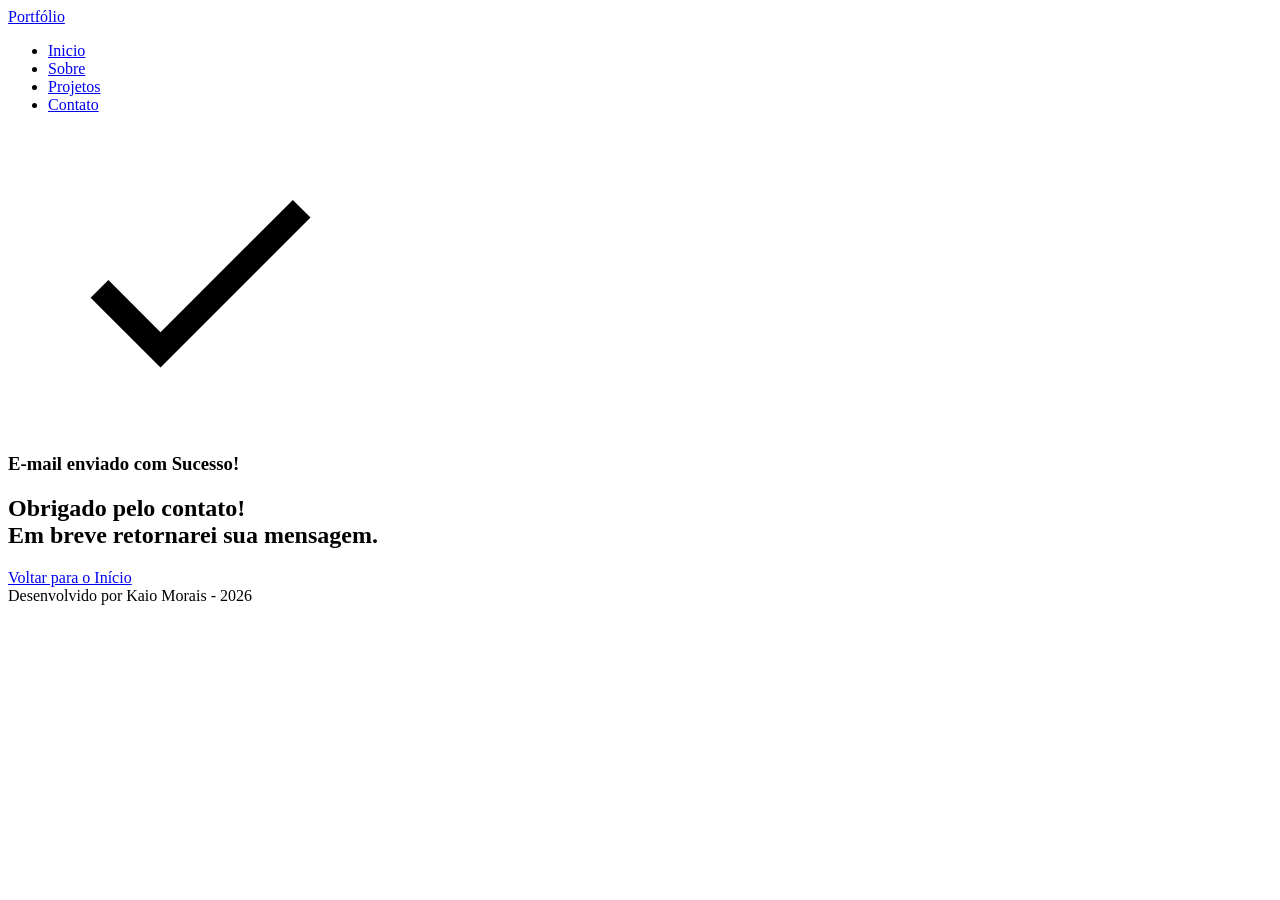
==== success.html @ d02b8936 "feat: criação do portfólio pessoal com HTML" ====
<!DOCTYPE html>
<html lang="pt-br">

<head>

    <meta charset="UTF-8">

    <meta name="viewport" content="width=device-width, initial-scale=1.0">

    <meta name="author" content="Generation Brasil">
    <meta name="description"
        content="Portfólio da Generation Brasil, desenvolvedor Full Stack especializado em criar experiências digitais incríveis. Conheça meus projetos e entre em contato.">
    <meta name="robots" content="index, follow">

    <link rel="icon" type="image/svg+xml" href="./assets/img/favicon.svg">

    <title>Portfólio Kaio Morais</title>

</head>

<body>

    <header class="menu-container">
        <div class="menu-content">
            <a href="index.html" id="titulo">Portfólio</a>

            <nav>
                <ul>
                    <li><a href="index.html#hero">Inicio</a></li>
                    <li><a href="index.html#about">Sobre</a></li>
                    <li><a href="index.html#projects">Projetos</a></li>
                    <li><a href="index.html#contact">Contato</a></li>
                </ul>
            </nav>
        </div>
    </header>

    <main>
        <section class="success-container">
            <article class="success-content">
                <figure class="success-icon">
                    <img src="./assets/img/success.svg" alt="Ilustração de Sucesso" class="float-animation" width="300">
                </figure>

                <h1>E-mail enviado com Sucesso!</h1>
                <h2>Obrigado pelo contato! <br> Em breve retornarei sua mensagem.</h2>

                <a class="botao" href="index.html">Voltar para o Início</a>
            </article>
        </section>
    </main>

    <footer>
        Desenvolvido por Kaio Morais - 2026
    </footer>

</body>

</html>
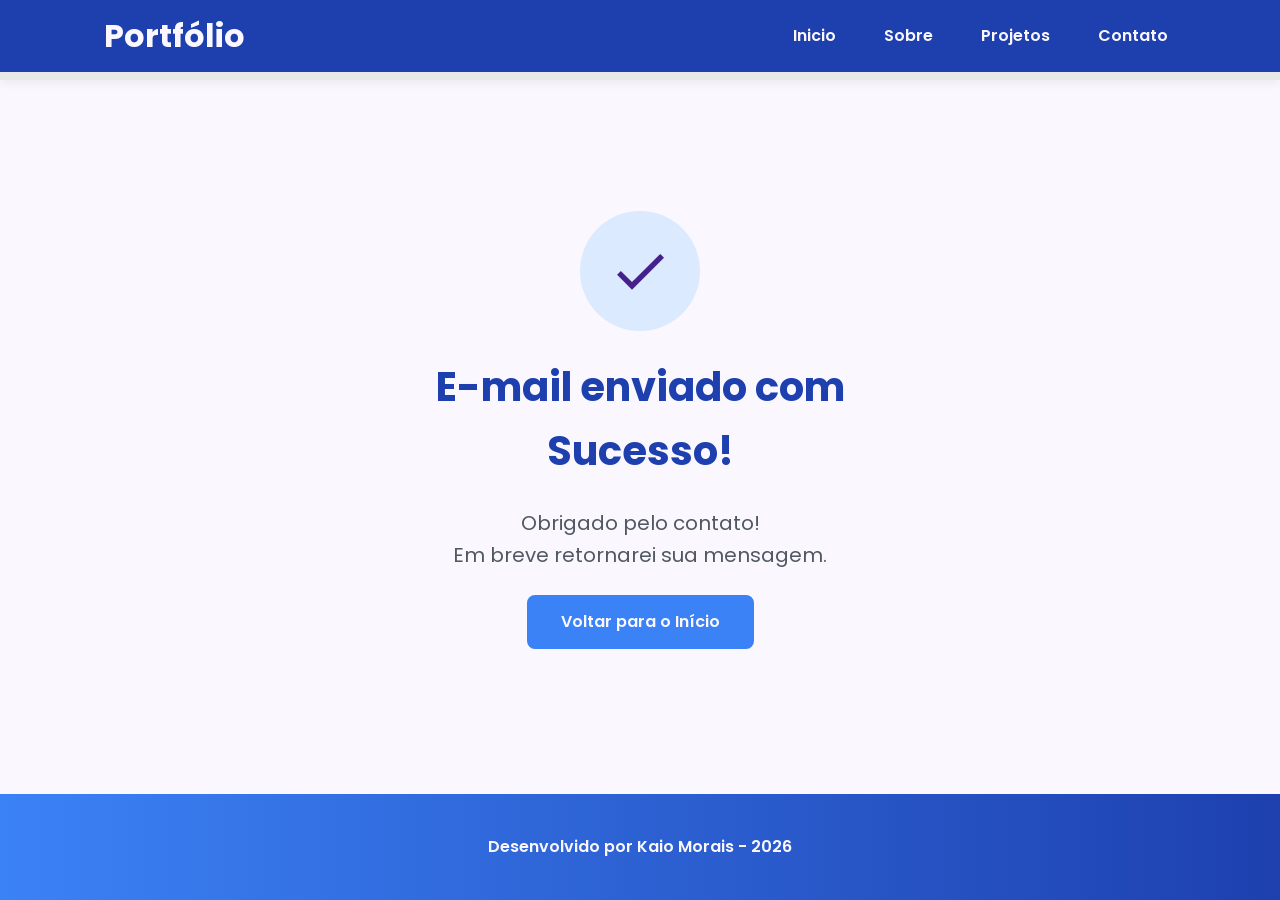
==== commit 1ea792bd: "feat: implementa layout com CSS e torna aplicação responsiva para diferentes telas" ====
--- a/success.html
+++ b/success.html
@@ -1,59 +1,71 @@
-<!DOCTYPE html>
+<!doctype html>
 <html lang="pt-br">
+  <head>
+    <link rel="preconnect" href="https://fonts.googleapis.com" />
+    <link rel="preconnect" href="https://fonts.gstatic.com" crossorigin />
 
-<head>
+    <link
+      href="https://fonts.googleapis.com/css2?family=Poppins&display=swap"
+      rel="stylesheet"
+    />
 
-    <meta charset="UTF-8">
+    <link rel="stylesheet" href="./assets/css/style.css">
 
-    <meta name="viewport" content="width=device-width, initial-scale=1.0">
+    <meta charset="UTF-8" />
 
-    <meta name="author" content="Generation Brasil">
-    <meta name="description"
-        content="Portfólio da Generation Brasil, desenvolvedor Full Stack especializado em criar experiências digitais incríveis. Conheça meus projetos e entre em contato.">
-    <meta name="robots" content="index, follow">
+    <meta name="viewport" content="width=device-width, initial-scale=1.0" />
 
-    <link rel="icon" type="image/svg+xml" href="./assets/img/favicon.svg">
+    <meta name="author" content="Generation Brasil" />
+    <meta
+      name="description"
+      content="Portfólio da Generation Brasil, desenvolvedor Full Stack especializado em criar experiências digitais incríveis. Conheça meus projetos e entre em contato."
+    />
+    <meta name="robots" content="index, follow" />
+
+    <link rel="icon" type="image/svg+xml" href="./assets/img/favicon.svg" />
 
     <title>Portfólio Kaio Morais</title>
+  </head>
 
-</head>
+  <body>
+    <header class="menu-container">
+      <div class="menu-content">
+        <a href="index.html" id="titulo">Portfólio</a>
 
-<body>
-
-    <header class="menu-container">
-        <div class="menu-content">
-            <a href="index.html" id="titulo">Portfólio</a>
-
-            <nav>
-                <ul>
-                    <li><a href="index.html#hero">Inicio</a></li>
-                    <li><a href="index.html#about">Sobre</a></li>
-                    <li><a href="index.html#projects">Projetos</a></li>
-                    <li><a href="index.html#contact">Contato</a></li>
-                </ul>
-            </nav>
-        </div>
+        <nav>
+          <ul class="menu-list">
+            <li><a href="index.html#hero">Inicio</a></li>
+            <li><a href="index.html#about">Sobre</a></li>
+            <li><a href="index.html#projects">Projetos</a></li>
+            <li><a href="index.html#contact">Contato</a></li>
+          </ul>
+        </nav>
+      </div>
     </header>
 
     <main>
-        <section class="success-container">
-            <article class="success-content">
-                <figure class="success-icon">
-                    <img src="./assets/img/success.svg" alt="Ilustração de Sucesso" class="float-animation" width="300">
-                </figure>
+      <section class="success-container">
+        <article class="success-content">
+          <figure class="success-icon">
+            <img
+              src="./assets/img/success.svg"
+              alt="Ilustração de Sucesso"
+              class="float-animation"
+              width="300"
+            />
+          </figure>
 
-                <h1>E-mail enviado com Sucesso!</h1>
-                <h2>Obrigado pelo contato! <br> Em breve retornarei sua mensagem.</h2>
+          <h1>E-mail enviado com Sucesso!</h1>
+          <h2>
+            Obrigado pelo contato! <br />
+            Em breve retornarei sua mensagem.
+          </h2>
 
-                <a class="botao" href="index.html">Voltar para o Início</a>
-            </article>
-        </section>
+          <a class="botao" href="index.html">Voltar para o Início</a>
+        </article>
+      </section>
     </main>
 
-    <footer>
-        Desenvolvido por Kaio Morais - 2026
-    </footer>
-
-</body>
-
-</html>+    <footer>Desenvolvido por Kaio Morais - 2026</footer>
+  </body>
+</html>
--- a/assets/css/style.css
+++ b/assets/css/style.css
@@ -0,0 +1,793 @@
+* {
+    margin: 0;
+    padding: 0;
+    box-sizing: border-box;
+    font-family: 'Poppins', sans-serif;
+    font-weight: 400;
+    text-decoration: none;
+    outline: none;
+}
+
+:root {
+  /* Paleta de Cores - Blue */
+  --blue-50:  #eff6ff;
+  --blue-100: #dbeafe;
+  --blue-200: #bfdbfe;
+  --blue-300: #93c5fd;
+  --blue-400: #60a5fa;
+  --blue-500: #3b82f6;
+  --blue-600: #2563eb;
+  --blue-700: #1d4ed8;
+  --blue-800: #1e40af;
+  --blue-900: #1e3a8a;
+
+  /* Cores Neutras */
+  --gray-200: #e8e8e8;
+  --gray-400: #505861;
+  --black: #171717;
+  --white: #faf7ff;
+
+  /* Cores de Estado */
+  --error: #e63946;
+
+  /* Sombras */
+  --shadow-sm: 0 0.25rem 0.5rem rgba(0, 0, 0, 0.05);
+  --shadow-md: 0 0.25rem 0.75rem rgba(107, 54, 200, 0.3);
+  --shadow-lg: 0 0.5rem 1.5rem rgba(107, 54, 200, 0.2);
+
+  /* Espaçamentos */
+  --spacing-xs: 0.5rem;
+  --spacing-sm: 1rem;
+  --spacing-md: 1.5rem;
+  --spacing-lg: 2rem;
+  --spacing-xl: 3rem;
+  --spacing-2x1: 4rem;
+
+  /* Tamanhos de Fonte */
+  --text-sm: 0.75rem;
+  --text-base: 1rem;
+  --text-lg: 1.25rem;
+  --text-xl: 1.5rem;
+  --text-2x1: 2rem;
+  --text-3x1: 2.5rem;
+
+  /* Border Radius */
+  --radius-sm: 0.25rem;
+  --radius-md: 0.5rem;
+  --radius-lg: 1rem;
+  --radius-xl: 2rem;
+  --radius-full: 50%;
+
+  /* Animação Padrão */
+  --transition-default: all 0.3s ease;
+}
+
+html {
+    scroll-behavior: smooth;
+}
+
+body {
+    display: flex;
+    flex-direction: column;
+    min-height: 100vh;
+    background-color: var(--white);
+    line-height: 1.6;
+    color: var(--black);
+}
+
+main {
+    flex: 1;
+}
+
+.section-container {
+    max-width: 70rem;
+    margin: 0 auto;
+    padding: var(--spacing-xl) var(--spacing-md);
+    scroll-margin-top: 6rem; 
+}
+
+.buttons-container {
+    display: flex;
+    gap: var(--spacing-sm);
+}
+
+.botao, .botao_outline {
+    display: inline-block;
+    padding: 0.75rem 2rem;
+    border: 0.15rem solid transparent;
+    border-radius: var(--radius-md);
+    font-size: var(--text-base);
+    font-weight: 600;
+    text-align: center;
+    cursor: pointer;
+    transition: var(--transition-default);
+}
+
+/* Botão preenchido (primário) */
+.botao {
+    border-color: var(--blue-500);
+    background-color: var(--blue-500);
+    color: var(--white);
+}
+
+.botao:hover {
+    border-color: var(--blue-800);
+    background-color: var(--blue-800);
+    box-shadow: var(--shadow-md);
+    transform: translateY(-0.25rem);
+}
+
+/* Botão outline (secundário) */
+.botao-outline {
+    display: flex;
+    align-items: center;
+    border-color: var(--blue-500);
+    background-color: transparent;
+    color: var(--blue-500);
+    border: 2px solid var(--blue-500);
+    border-radius: 0.50rem;
+}
+
+.botao-outline:hover {
+    border-color: var(--blue-500);
+    background-color: var(--blue-500);
+    color: var(--white);
+    transform: translateY(-0.25rem);
+}
+
+/* Modificador para botões pequenos */
+.botao.botao-sm, .botao-outline.botao-sm {
+    min-width: 6rem;
+    padding: 0.25rem var(--spacing-sm);
+    border-width: 0.125rem;
+    border-radius: 0.25rem;
+    font-size: var(--text-sm);
+}
+
+header {
+    position: sticky;
+    top: 0;
+    z-index: 1000;
+    width: 100%;
+    height: 5rem;
+    border-bottom: var(--spacing-xs) solid var(--gray-200);
+    background-color: var(--blue-800);
+    box-shadow: var(--shadow-sm);
+}
+
+header a {
+    font-weight: 600;
+    color: var(--white);
+    transition: color 0.3s ease;
+}
+
+header a:hover {
+    color: var(--blue-100);
+}
+
+#titulo {
+    font-size: var(--text-2x1);
+    font-weight: 700;
+}
+
+.menu-content {
+    display: flex;
+    justify-content: space-between;
+    align-items: center;
+    max-width: 70rem;
+    height: 100%;
+    margin: 0 auto;
+    padding: 0 var(--spacing-md);
+}
+
+.menu-list {
+    display: flex;
+    gap: var(--spacing-lg);
+    list-style: none;
+}
+
+.menu-list a {
+    padding: var(--spacing-xs);
+}
+
+.hero-container {
+    display: flex;
+    align-items: center;
+    gap: var(--spacing-2x1);
+    min-height: calc(100vh - 5rem);
+}
+
+.hero-content {
+    display: flex;
+    flex: 1;
+    flex-direction: column;
+    gap: var(--spacing-md);
+}
+
+.hero-content span {
+    font-size: var(--text-xl);
+    font-weight: 700;
+}
+
+.hero-content h1 {
+    font-size: var(--text-3x1);
+    font-weight: 700;
+}
+
+.hero-content p, .about-content p, .cantact-info p {
+    font-size: var(--text-lg);
+    color: var(--gray-400);
+}
+
+.hero-image {
+    display: flex;
+    flex: 1;
+    justify-content: center;
+}
+
+.hero-image img {
+    width: 100%;
+    max-width: 100%;
+    border-radius: var(--radius-xl)
+}
+
+/* Animação Flutante */
+@keyframes float {
+    0%,
+    100% {
+        transform: translateY(0);
+    }
+
+    50% {
+        transform: translateY(-1.25rem);
+    }
+}
+
+.float-animation {
+    animation: float 3s ease-in-out infinite;
+}
+
+.about-container {
+    display: flex;
+    align-items: center;
+    gap: var(--spacing-2x1);
+    margin: var(--spacing-2x1) auto;
+    border-radius: var(--radius-lg);
+    background-color: var(--gray-200); 
+}
+
+.about-image {
+    flex: 0 0 17.5rem;
+}
+
+.about-image img {
+    width: 100%;
+    border: 0.35rem solid var(--blue-500);
+    border-radius: var(--radius-full);
+    box-shadow: var(--shadow-lg);
+}
+
+.about-content h2, .projects-container h2, .contact-info h2 {
+    margin-bottom: var(--spacing-md);
+    font-size: var(--text-3x1);
+    font-weight: 700;
+    color: var(--blue-800);
+}
+
+.about-content p {
+    margin-bottom: var(--spacing-sm);
+    text-align: justify;
+}
+
+.about-buttons-data {
+    display: flex;
+    justify-content: space-between;
+    align-items: center;
+    gap: var(--spacing-lg);
+    margin-top: var(--spacing-lg);
+}
+
+.about-buttons-data .botao {
+    margin-right: auto;
+}
+
+.data-container {
+    display: flex;
+    gap: var(--spacing-lg);
+    margin-top: 0;
+}
+
+.data-item {
+    display: flex;
+    flex-direction: column;
+    align-items: center;
+}
+
+.data-number {
+    font-size: var(--text-xl);
+    font-weight: 700;
+    text-align: center;
+    color: var(--blue-500);
+}
+
+.data-label {
+    font-size: var(--text-base);
+    text-align: center;
+    color: var(--gray-400);
+}
+
+.projects-container {
+    scroll-margin-top: 3rem;
+    margin: var(--spacing-2x1) auto;
+    text-align: center;
+}
+
+.projects-swiper {
+    position: relative;
+    width: 100%;
+    padding: var(--spacing-sm) var(--spacing-xl) var(--spacing-xl);
+    overflow: hidden;
+}
+
+.project-card {
+    display: flex;
+    flex-direction: column;
+    width: 100%;
+    height: 100%;
+    border: 0.15rem solid var(--gray-200);
+    border-radius: var(--radius-lg);
+    background-color: var(--white);
+    box-shadow: var(--shadow-sm);
+    overflow: hidden;
+    transition: var(--transition-default);
+}
+
+.project-card:hover {
+    box-shadow: var(--shadow-lg);
+}
+
+.project-image {
+    display: flex;
+    align-items: center;
+    justify-content: center;
+    width: 100%;
+    height: 10rem;
+    background: linear-gradient(135deg, var(--blue-50) 0%, var(--blue-100) 100%);
+}
+
+.project-image img {
+    width: 75%;
+    height: 75%;
+    max-width: 7rem;
+    max-height: 7rem;
+    object-fit: contain;
+    transition: transform 0.3s ease;
+}
+
+.project-content {
+    display: flex;
+    flex: 1;
+    flex-direction: column;
+    padding: var(--spacing-md);
+    text-align: left;
+}
+
+.project-content h3 {
+    margin-bottom: 0.75rem;
+    font-size: var(--text-lg);
+    font-weight: 700;
+}
+
+.project-content p {
+    flex: 1;
+    margin-bottom: var(--spacing-sm);
+    font-size: 0.95rem;
+    color: var(--gray-400);
+}
+
+.project-tags {
+    display: flex;
+    flex-wrap: wrap;
+    gap: var(--spacing-xs);
+}
+
+.tag {
+    padding: 0.375rem 0.75rem;
+    border-radius: var(--radius-sm);
+    background-color: var(--blue-100);
+    font-size: var(--text-sm);
+    font-weight: 600;
+    color: var(--blue-800);
+}
+
+.project-buttons {
+    display: flex;
+    justify-content: center;
+    align-items: center;
+    gap: 0.75rem;
+    margin-top: var(--spacing-sm);
+}
+
+.swiper-wrapper {
+    align-items: stretch;
+}
+
+.swiper-slide {
+    display: flex;
+    height: auto;
+}
+
+/* Botões do Swiper (navegação) */
+
+.swiper-button-next, .swipper-button-prev {
+    width: 3rem;
+    height: 3rem;
+}
+
+.swiper-button-next:after, .swipper-button-prev:after {
+    font-size: var(--text-lg);
+    color: var(--blue-500);
+}
+
+.swiper-button-next:hover:after, .swipper-button-prev:hover:after {
+    color: var(--blue-800);
+}
+
+/* Indicadores de paginação */
+.swiper-pagination-bullet {
+    width: 0.75rem;
+    height: 0.75rem;
+    background-color: var(--gray-200);
+    opacity: 1;
+}
+
+.swiper-pagination-bullet-active {
+    width: var(--spacing-lg);
+    border-radius: var(--radius-sm);
+    background-color: var(--blue-500);
+}
+
+.contact-container {
+    display: grid;
+    grid-template-columns: 1fr 1fr;
+    gap: var(--spacing-2x1);
+}
+
+.contact-info h2 {
+    margin-bottom: var(--spacing-md);
+}
+
+.contact-info p {
+    margin-bottom: var(--spacing-lg);
+}
+
+.social-container {
+    display: flex;
+    justify-content: center;
+    gap: var(--spacing-xl);
+}
+
+.social-icon {
+    width: 5rem;
+    height: 5rem;
+    padding: 0.75rem;
+    border-radius: var(--radius-md);
+    transition: var(--transition-default);
+}
+
+.social-icon img {
+    width: 100%;
+    filter: brightness(0) saturate(100%);
+    transition: filter 0.3s ease;
+}
+
+.social-icon:hover img {
+    filter: brightness(0)
+            saturate(100%)
+            invert(42%)
+            sepia(93%)
+            saturate(1352%)
+            hue-rotate(243deg)
+            brightness(79%)
+            contrast(91%);
+}
+
+/* Formulário */
+form {
+    display: flex;
+    flex-direction: column;
+    gap: 0.75rem;
+}
+
+form label {
+    font-size: var(--text-base);
+    font-weight: 600;
+}
+
+form input, form textarea {
+    width: 100%;
+    padding: 0.5rem var(--spacing-sm);
+    border: 0.25rem solid var(--gray-200);
+    border-radius: var(--radius-md);
+    font-family: inherit;
+    font-size: var(--text-base);
+    transition: border-color 0.3s ease;
+}
+
+form input:focus, form textarea:focus {
+    border-color: var(--blue-500);
+    outline: none;
+}
+
+form textarea {
+    min-height: 5rem;
+    resize: none;
+}
+
+form span {
+    margin-top: -0.75rem;
+    font-size: var(--text-sm);
+    color: var(--error);
+}
+
+footer {
+    padding: 2.5rem;
+    background: linear-gradient(to right, var(--blue-500), var(--blue-800));
+    font-weight: 600;
+    text-align: center;
+    color: var(--white);
+}
+
+.success-container {
+    display: flex;
+    flex-direction: column;
+    justify-content: center;
+    align-items: center;
+    align-items: center;
+    width: 100%;
+    min-height: calc(100vh - 12.5rem);
+    padding: var(--spacing-xl) var(--spacing-md);
+}
+
+.success-content {
+    display: flex;
+    flex-direction: column;
+    align-items: center;
+    gap: var(--spacing-md);
+    max-width: 37.5rem;
+    text-align: center;
+}
+
+.success-content h1 {
+    font-size: var(--text-3x1);
+    font-weight: 700;
+    color: var(--blue-800);
+}
+
+.success-content h2 {
+    font-size: var(--text-lg);
+    color: var(--gray-400);
+}
+
+.success-icon {
+    display: flex;
+    align-items: center;
+    justify-content: center;
+    width: 7.5rem;
+    height: 7.5rem;
+    border-radius: var(--radius-full);
+    background-color: var(--blue-100);
+}
+
+.success-icon img {
+    width: 4rem;
+    height: 4rem;
+    filter: brightness(0)
+            saturate(100%)
+            invert(11%)
+            sepia(69%)
+            saturate(3759%)
+            hue-rotate(256deg)
+            brightness(101%)
+            contrast(96%);
+}
+
+@media screen and (max-width: 1024px) {
+
+  /* Layout */
+  .section-container {
+    padding: var(--spacing-lg) var(--spacing-md);
+  }
+
+  /* Tipografia */
+  .section-container h1 {
+    font-size: var(--text-3xl);
+  }
+
+  .section-container h2 {
+    font-size: var(--text-2xl);
+  }
+
+  .section-container p {
+    font-size: var(--text-base);
+  }
+
+  .section-container span {
+    font-size: var(--text-lg);
+  }
+
+  .success-content h1 {
+    font-size: var(--text-3xl);
+  }
+
+  .success-content h2 {
+    font-size: var(--text-xl);
+  }
+
+  /* Hero */
+  .hero-container {
+    flex-direction: column-reverse;
+    gap: var(--spacing-lg);
+    min-height: 60vh;
+    text-align: center;
+  }
+
+  .hero-content, .hero-image {
+    width: 90%;
+  }
+
+  /* About */
+  .about-container {
+    flex-direction: column;
+  }
+
+  /* Projects */
+  .project-card {
+    width: 100%;
+  }
+
+  /* Contact */
+  .contact-container {
+    grid-template-columns: 1fr;
+  }
+
+  /* Success */
+  .success-container {
+    padding: var(--spacing-xl) var(--spacing-md);
+  }
+}
+
+@media screen and (max-width: 480px) {
+
+  /* 🔥 EVITA SCROLL LATERAL */
+  html, body {
+    width: 100%;
+    overflow-x: hidden;
+  }
+
+  /* CONTAINERS */
+  .section-container,
+  .hero-container,
+  .about-container,
+  .projects-container,
+  .contact-container {
+    width: 100%;
+    max-width: 100%;
+    padding-left: 1rem;
+    padding-right: 1rem;
+  }
+
+  /* HEADER */
+  .menu-list {
+    display: none;
+  }
+
+  #titulo {
+    font-size: 1.5rem;
+  }
+
+  /* HERO */
+  .hero-container {
+    flex-direction: column;
+    gap: 1rem;
+    text-align: center;
+  }
+
+  .hero-content {
+    width: 100%;
+  }
+
+  .hero-image {
+    width: 100%;
+    display: flex;
+    justify-content: center;
+  }
+
+  .hero-image img {
+    width: 100%;
+    max-width: 18rem;
+    height: auto;
+  }
+
+  .buttons-container {
+    flex-direction: column;
+    width: 100%;
+    gap: 0.75rem;
+  }
+
+  .buttons-container .botao,
+  .buttons-container .botao-outline {
+    width: 100%;
+  }
+  
+
+  /* ABOUT (CORREÇÃO PRINCIPAL) */
+  .about-container {
+    flex-direction: column;
+    align-items: center;
+    gap: 1rem;
+  }
+
+  .about-image {
+    flex: none; /* ESSENCIAL */
+    width: 100%;
+    display: flex;
+    justify-content: center;
+  }
+
+  .about-image img {
+    width: 100%;
+    max-width: 12rem;
+  }
+
+  .about-buttons-data {
+    flex-direction: column;
+    align-items: center;
+    gap: 1rem;
+  }
+
+  .data-container {
+    justify-content: center;
+    flex-wrap: wrap;
+  }
+
+  /* PROJECTS */
+  .projects-swiper {
+    padding: 1rem 0 2rem 0; /* remove lateral */
+    overflow: hidden;
+  }
+
+  .project-card {
+    width: 100%;
+    max-width: 100%;
+  }
+
+  /* CONTACT */
+  .contact-container {
+    grid-template-columns: 1fr;
+  }
+
+  .social-container {
+    flex-wrap: wrap;
+    gap: 1rem;
+  }
+
+  .social-icon {
+    width: 3.5rem;
+    height: 3.5rem;
+  }
+
+  /* FORM */
+  form input,
+  form textarea,
+  form button {
+    width: 100%;
+  }
+
+  /* FOOTER */
+  footer {
+    text-align: center;
+    padding: 1rem;
+  }
+}
+
